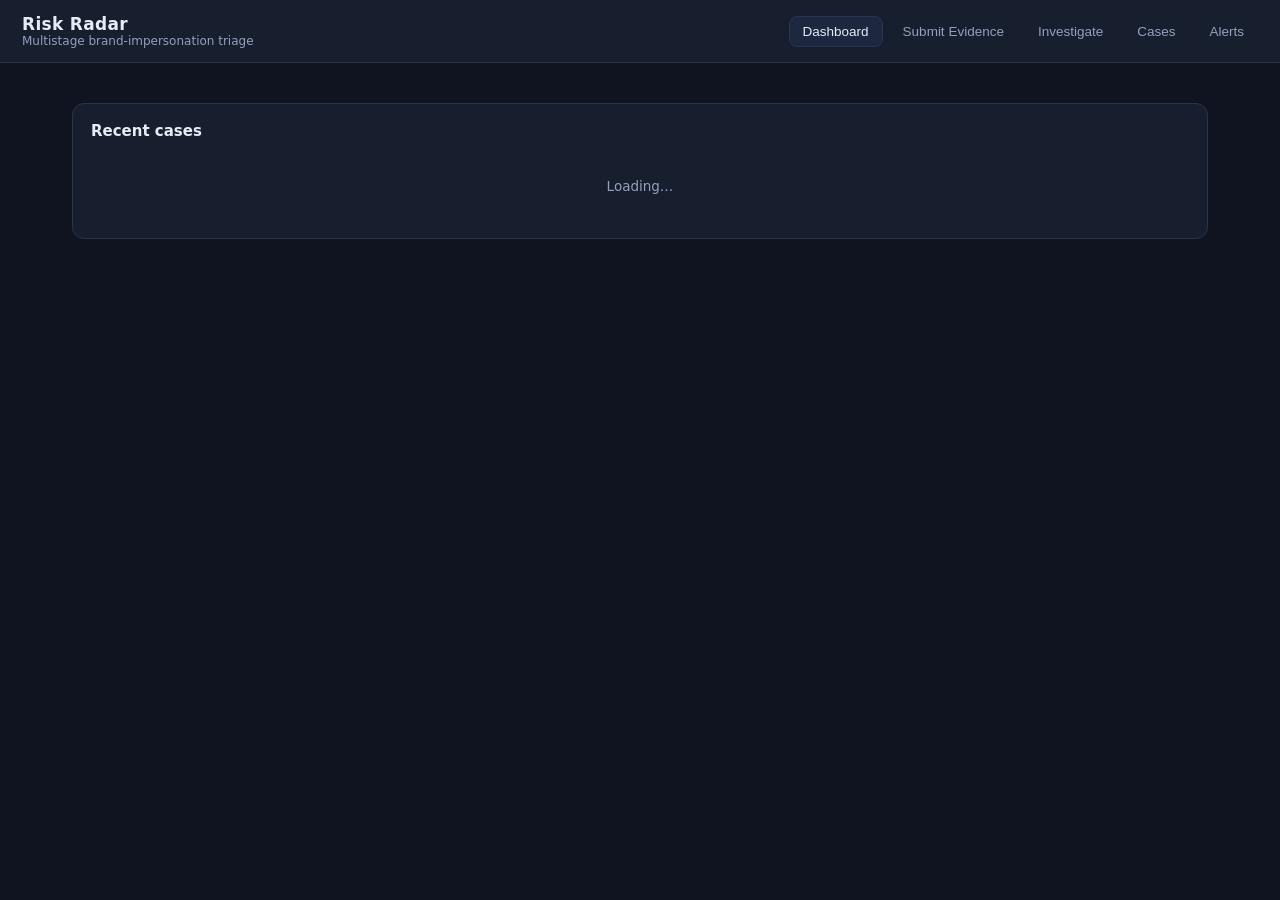
==== src/risk_radar/static/index.html @ 0d054615 "Add optional vision adapter and Stage 13 cases/dashboard Image analysis (optional, Stage 5): - 'APIn" ====
<!DOCTYPE html>
<html lang="en">
<head>
<meta charset="utf-8" />
<meta name="viewport" content="width=device-width, initial-scale=1" />
<title>Risk Radar — Cases &amp; Triage</title>
<style>
  :root {
    --bg: #0f1420; --panel: #171e2e; --panel2: #1e2740; --border: #2a3450;
    --text: #e6ebf5; --muted: #93a0bd; --accent: #4f8cff; --ok: #35c46f;
    --warn: #f0b429; --bad: #ef5d6a; --info: #6fb3d2;
  }
  * { box-sizing: border-box; }
  body { margin: 0; font-family: system-ui, -apple-system, Segoe UI, Roboto, sans-serif;
         background: var(--bg); color: var(--text); }
  header { display: flex; align-items: center; gap: 16px; padding: 14px 22px;
           background: var(--panel); border-bottom: 1px solid var(--border);
           position: sticky; top: 0; z-index: 5; }
  header h1 { font-size: 17px; margin: 0; font-weight: 650; letter-spacing: .3px; }
  header .brand-sub { color: var(--muted); font-size: 12px; }
  nav { display: flex; gap: 6px; margin-left: auto; flex-wrap: wrap; }
  nav button { background: transparent; border: 1px solid transparent; color: var(--muted);
               padding: 7px 13px; border-radius: 8px; cursor: pointer; font-size: 13.5px; }
  nav button:hover { color: var(--text); background: var(--panel2); }
  nav button.active { color: var(--text); background: var(--panel2); border-color: var(--border); }
  main { max-width: 1180px; margin: 0 auto; padding: 22px; }
  .view { display: none; } .view.active { display: block; }
  .cards { display: grid; grid-template-columns: repeat(auto-fit, minmax(170px, 1fr)); gap: 14px; }
  .card { background: var(--panel); border: 1px solid var(--border); border-radius: 12px; padding: 16px; }
  .card .num { font-size: 30px; font-weight: 700; margin: 4px 0 2px; }
  .card .lbl { color: var(--muted); font-size: 12.5px; text-transform: uppercase; letter-spacing: .6px; }
  .panel { background: var(--panel); border: 1px solid var(--border); border-radius: 12px; padding: 18px; margin-top: 18px; }
  .panel h2 { margin: 0 0 12px; font-size: 15px; }
  .panel h3 { margin: 18px 0 8px; font-size: 13.5px; color: var(--muted); text-transform: uppercase; letter-spacing: .5px; }
  table { width: 100%; border-collapse: collapse; font-size: 13.5px; }
  th, td { text-align: left; padding: 9px 10px; border-bottom: 1px solid var(--border); vertical-align: top; }
  th { color: var(--muted); font-weight: 600; font-size: 12px; text-transform: uppercase; letter-spacing: .5px; }
  tr.row:hover { background: var(--panel2); cursor: pointer; }
  .badge { display: inline-block; padding: 2px 9px; border-radius: 20px; font-size: 11.5px; font-weight: 600; border: 1px solid transparent; }
  .b-ok { background: rgba(53,196,111,.14); color: var(--ok); border-color: rgba(53,196,111,.35); }
  .b-warn { background: rgba(240,180,41,.14); color: var(--warn); border-color: rgba(240,180,41,.35); }
  .b-bad { background: rgba(239,93,106,.14); color: var(--bad); border-color: rgba(239,93,106,.35); }
  .b-info { background: rgba(111,179,210,.14); color: var(--info); border-color: rgba(111,179,210,.35); }
  .b-muted { background: rgba(147,160,189,.12); color: var(--muted); border-color: rgba(147,160,189,.3); }
  label { display: block; font-size: 12.5px; color: var(--muted); margin: 10px 0 4px; }
  input[type=text], select, textarea { width: 100%; background: var(--panel2); color: var(--text);
    border: 1px solid var(--border); border-radius: 8px; padding: 9px 11px; font-size: 13.5px; font-family: inherit; }
  textarea { min-height: 74px; resize: vertical; }
  .btn { background: var(--accent); color: #fff; border: none; padding: 9px 16px; border-radius: 8px;
         cursor: pointer; font-size: 13.5px; font-weight: 600; margin-top: 12px; }
  .btn:hover { filter: brightness(1.08); }
  .btn.secondary { background: var(--panel2); color: var(--text); border: 1px solid var(--border); }
  .btn.sm { padding: 5px 11px; font-size: 12.5px; margin: 0 6px 6px 0; }
  .btn:disabled { opacity: .5; cursor: not-allowed; }
  .state { padding: 26px; text-align: center; color: var(--muted); font-size: 13.5px; }
  .state.error { color: var(--bad); }
  .muted { color: var(--muted); }
  .mono { font-family: ui-monospace, SFMono-Regular, Menlo, monospace; font-size: 12.5px; }
  .kv { display: grid; grid-template-columns: 190px 1fr; gap: 6px 14px; font-size: 13.5px; }
  .kv .k { color: var(--muted); }
  .list { margin: 0; padding-left: 18px; font-size: 13px; }
  .list li { margin: 3px 0; }
  .pill-row { display: flex; flex-wrap: wrap; gap: 6px; margin-top: 6px; }
  .split { display: grid; grid-template-columns: 1fr 1fr; gap: 18px; }
  @media (max-width: 820px) { .split { grid-template-columns: 1fr; } .kv { grid-template-columns: 120px 1fr; } }
  .tag { font-size: 11px; color: var(--muted); border: 1px solid var(--border); padding: 1px 7px; border-radius: 6px; }
  .flash { padding: 10px 14px; border-radius: 8px; font-size: 13px; margin-top: 12px; display: none; }
  .flash.ok { display: block; background: rgba(53,196,111,.12); color: var(--ok); border: 1px solid rgba(53,196,111,.3); }
  .flash.err { display: block; background: rgba(239,93,106,.12); color: var(--bad); border: 1px solid rgba(239,93,106,.3); }
  .section-block { border-top: 1px solid var(--border); margin-top: 14px; padding-top: 6px; }
  code { background: var(--panel2); padding: 1px 6px; border-radius: 5px; font-size: 12px; }
</style>
</head>
<body>
<header>
  <div>
    <h1>Risk Radar</h1>
    <div class="brand-sub">Multistage brand-impersonation triage</div>
  </div>
  <nav id="nav">
    <button data-view="dashboard" class="active">Dashboard</button>
    <button data-view="submit">Submit Evidence</button>
    <button data-view="investigate">Investigate</button>
    <button data-view="cases">Cases</button>
    <button data-view="alerts">Alerts</button>
  </nav>
</header>
<main>
  <div id="flash" class="flash"></div>

  <!-- DASHBOARD -->
  <section id="view-dashboard" class="view active">
    <div class="cards" id="dash-cards"></div>
    <div class="panel">
      <h2>Recent cases</h2>
      <div id="dash-recent"><div class="state">Loading…</div></div>
    </div>
  </section>

  <!-- SUBMIT -->
  <section id="view-submit" class="view">
    <div class="panel">
      <h2>Submit evidence</h2>
      <p class="muted" style="font-size:13px">Stores raw evidence (Stage 2) and returns a submission id. Nothing is classified here.</p>
      <label>Evidence type</label>
      <select id="sub-type">
        <option value="url">URL</option>
        <option value="message">Text / message</option>
        <option value="screenshot">Screenshot (image URL or base64 data URI)</option>
        <option value="social_profile">Social profile (URL or @handle)</option>
        <option value="app_listing">App listing</option>
      </select>
      <label>Content</label>
      <textarea id="sub-content" placeholder="https://suspicious.example.com/login  — or paste a message / image data URI"></textarea>
      <label>Source label</label>
      <input type="text" id="sub-source" value="user" />
      <button class="btn" id="sub-btn">Store submission</button>
      <div id="sub-result"></div>
    </div>
  </section>

  <!-- INVESTIGATE -->
  <section id="view-investigate" class="view">
    <div class="panel">
      <h2>Investigate a candidate</h2>
      <p class="muted" style="font-size:13px">Runs the real pipeline: Stage 6 gate → Stage 5 evidence → Stage 7 rules → Stage 11 risk → Stage 12 grounded analysis. Every stage shows an explicit status; missing results are shown as unavailable, never faked.</p>
      <label>Target</label>
      <input type="text" id="inv-target" placeholder="https://suspicious.example.com" />
      <button class="btn" id="inv-btn">Run pipeline</button>
      <div id="inv-result"></div>
    </div>
  </section>

  <!-- CASES -->
  <section id="view-cases" class="view">
    <div class="split">
      <div class="panel">
        <h2>Open a case</h2>
        <label>Title</label>
        <input type="text" id="case-title" placeholder="PayPal lookalike campaign" />
        <label>Target</label>
        <input type="text" id="case-target" placeholder="https://suspicious.example.com" />
        <label>Attach current investigation snapshot (optional)</label>
        <select id="case-snapshot"><option value="">No snapshot</option></select>
        <label>Opening note (optional)</label>
        <textarea id="case-note" placeholder="Why this case is being opened"></textarea>
        <button class="btn" id="case-btn">Open case</button>
      </div>
      <div class="panel">
        <h2>Filter</h2>
        <label>Status</label>
        <select id="case-filter">
          <option value="">All</option>
          <option value="open">Open</option>
          <option value="in_review">In review</option>
          <option value="closed">Closed</option>
        </select>
        <button class="btn secondary" id="case-refresh">Refresh</button>
      </div>
    </div>
    <div class="panel">
      <h2>Cases</h2>
      <div id="cases-list"><div class="state">Loading…</div></div>
    </div>
    <div class="panel" id="case-detail" style="display:none"></div>
  </section>

  <!-- ALERTS -->
  <section id="view-alerts" class="view">
    <div class="panel">
      <h2>Alerts &amp; triage</h2>
      <p class="muted" style="font-size:13px">Cases that the Stage 6 gate marked <b>alert-eligible</b>. Verified official assets are never listed here. No external alerts are sent.</p>
      <div id="alerts-list"><div class="state">Loading…</div></div>
    </div>
    <div class="panel" id="report-panel" style="display:none"></div>
  </section>
</main>
<script src="/app.js"></script>
</body>
</html>
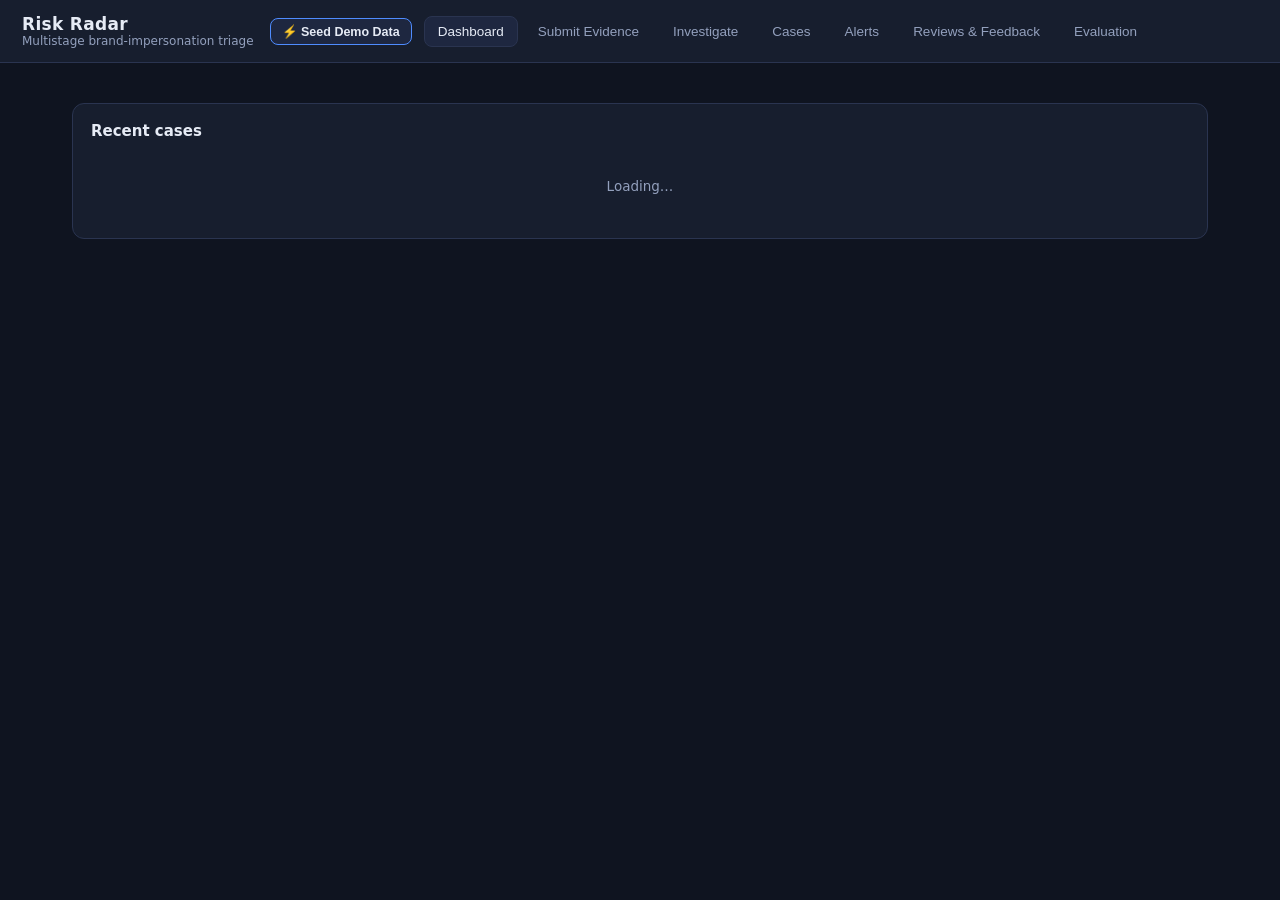
==== commit b0553c9c: "Integrate all stages and fix database configuration" ====
--- a/src/risk_radar/static/index.html
+++ b/src/risk_radar/static/index.html
@@ -77,13 +77,18 @@
     <h1>Risk Radar</h1>
     <div class="brand-sub">Multistage brand-impersonation triage</div>
   </div>
-  <nav id="nav">
-    <button data-view="dashboard" class="active">Dashboard</button>
-    <button data-view="submit">Submit Evidence</button>
-    <button data-view="investigate">Investigate</button>
-    <button data-view="cases">Cases</button>
-    <button data-view="alerts">Alerts</button>
-  </nav>
+  <div style="display:flex; align-items:center; gap:12px;">
+    <button class="btn secondary sm" id="seed-demo-btn" style="margin:0; border-color:var(--accent);">⚡ Seed Demo Data</button>
+    <nav id="nav">
+      <button data-view="dashboard" class="active">Dashboard</button>
+      <button data-view="submit">Submit Evidence</button>
+      <button data-view="investigate">Investigate</button>
+      <button data-view="cases">Cases</button>
+      <button data-view="alerts">Alerts</button>
+      <button data-view="reviews">Reviews &amp; Feedback</button>
+      <button data-view="evaluation">Evaluation</button>
+    </nav>
+  </div>
 </header>
 <main>
   <div id="flash" class="flash"></div>
@@ -174,6 +179,56 @@
     </div>
     <div class="panel" id="report-panel" style="display:none"></div>
   </section>
+
+  <!-- REVIEWS & FEEDBACK (STAGE 14) -->
+  <section id="view-reviews" class="view">
+    <div class="split">
+      <div class="panel">
+        <h2>Submit Human Review Verdict</h2>
+        <p class="muted" style="font-size:13px">Record an audited analyst verdict with mandatory reasoning. Creates training feedback labels for Stage 8 ML retraining.</p>
+        <label>Target URL / Domain</label>
+        <input type="text" id="rev-target" placeholder="https://suspicious.example.com" />
+        <label>Case ID (Optional)</label>
+        <input type="text" id="rev-case-id" placeholder="Optional Case #" />
+        <label>Verdict</label>
+        <select id="rev-verdict">
+          <option value="malicious">Malicious (Confirmed impersonation)</option>
+          <option value="benign">Benign (Legitimate / False Positive)</option>
+          <option value="suspicious">Suspicious (Needs Monitoring)</option>
+        </select>
+        <label>Mandatory Reasoning</label>
+        <textarea id="rev-reason" placeholder="Detailed analyst justification for this verdict (required)"></textarea>
+        <label>Analyst Identifier</label>
+        <input type="text" id="rev-analyst" value="senior_analyst" />
+        <button class="btn" id="rev-btn">Record Verdict &amp; Feedback</button>
+      </div>
+      <div class="panel">
+        <h2>ML Feedback Labels</h2>
+        <p class="muted" style="font-size:13px">Labels retrieved from human analyst verdicts formatted for model retraining.</p>
+        <div id="feedback-summary" class="muted" style="margin-bottom:10px;">Loading…</div>
+        <button class="btn secondary sm" id="retrain-btn">Trigger Retraining with Labels</button>
+        <div id="retrain-result"></div>
+      </div>
+    </div>
+    <div class="panel">
+      <h2>Review Audit Trail</h2>
+      <div id="reviews-list"><div class="state">Loading…</div></div>
+    </div>
+  </section>
+
+  <!-- EVALUATION (STAGE 15) -->
+  <section id="view-evaluation" class="view">
+    <div class="panel">
+      <div style="display:flex; justify-content:space-between; align-items:center;">
+        <div>
+          <h2>Evaluation Benchmark (Stage 15)</h2>
+          <p class="muted" style="font-size:13px; margin:4px 0 0;">Offline capability evaluation comparing gate decisions and rule indicators across benchmark samples.</p>
+        </div>
+        <button class="btn" id="run-bench-btn" style="margin:0;">Run Benchmark</button>
+      </div>
+      <div id="bench-result" style="margin-top:14px;"><div class="state">Click "Run Benchmark" to execute evaluation.</div></div>
+    </div>
+  </section>
 </main>
 <script src="/app.js"></script>
 </body>
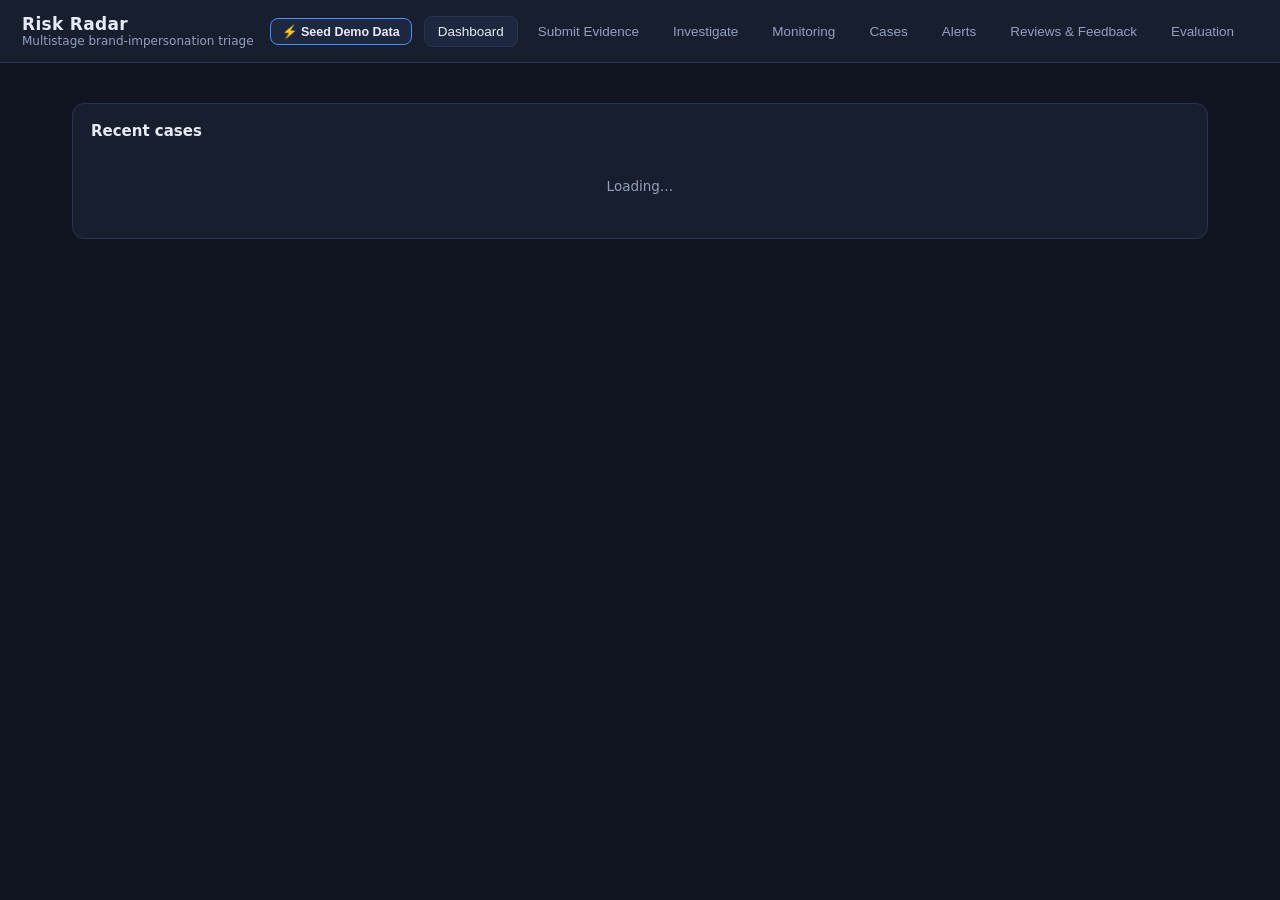
==== commit f729db10: "Complete SentinelX investigation and monitoring workflows Integrate evidence analysis, application l" ====
--- a/src/risk_radar/static/index.html
+++ b/src/risk_radar/static/index.html
@@ -83,6 +83,7 @@
       <button data-view="dashboard" class="active">Dashboard</button>
       <button data-view="submit">Submit Evidence</button>
       <button data-view="investigate">Investigate</button>
+      <button data-view="monitoring">Monitoring</button>
       <button data-view="cases">Cases</button>
       <button data-view="alerts">Alerts</button>
       <button data-view="reviews">Reviews &amp; Feedback</button>
@@ -129,6 +130,12 @@
     <div class="panel">
       <h2>Investigate a candidate</h2>
       <p class="muted" style="font-size:13px">Runs the real pipeline: Stage 6 gate → Stage 5 evidence → Stage 7 rules → Stage 11 risk → Stage 12 grounded analysis. Every stage shows an explicit status; missing results are shown as unavailable, never faked.</p>
+      <label>Candidate type</label>
+      <select id="inv-type">
+        <option value="auto">URL or name</option>
+        <option value="social_profile">Social profile handle</option>
+        <option value="app_listing">App listing / identifier</option>
+      </select>
       <label>Target</label>
       <input type="text" id="inv-target" placeholder="https://suspicious.example.com" />
       <button class="btn" id="inv-btn">Run pipeline</button>
@@ -145,6 +152,12 @@
         <input type="text" id="case-title" placeholder="PayPal lookalike campaign" />
         <label>Target</label>
         <input type="text" id="case-target" placeholder="https://suspicious.example.com" />
+        <label>Target type</label>
+        <select id="case-kind">
+          <option value="auto">URL or name</option>
+          <option value="handle">Social handle</option>
+          <option value="application">App listing / identifier</option>
+        </select>
         <label>Attach current investigation snapshot (optional)</label>
         <select id="case-snapshot"><option value="">No snapshot</option></select>
         <label>Opening note (optional)</label>
@@ -178,6 +191,44 @@
       <div id="alerts-list"><div class="state">Loading…</div></div>
     </div>
     <div class="panel" id="report-panel" style="display:none"></div>
+  </section>
+
+  <!-- MONITORING -->
+  <section id="view-monitoring" class="view">
+    <div class="split">
+      <div class="panel">
+        <h2>Create monitoring target</h2>
+        <p class="muted" style="font-size:13px">Checks use configured providers. A target is marked active only after a successful provider check.</p>
+        <label>Target type</label>
+        <select id="mon-type">
+          <option value="domain">Domain</option>
+          <option value="social_profile">Social handle</option>
+          <option value="application">App ID / listing</option>
+        </select>
+        <label>Domain, @handle, package ID, or store listing URL</label>
+        <input type="text" id="mon-target" placeholder="example.com, @brand, or app identifier" />
+        <label>Brand ID (optional)</label>
+        <input type="text" id="mon-brand" placeholder="Registered brand ID" />
+        <label>Check interval in seconds (60–2592000)</label>
+        <input type="text" id="mon-interval" value="3600" />
+        <button class="btn" id="mon-create">Create target</button>
+      </div>
+      <div class="panel">
+        <h2>Monitoring status</h2>
+        <p class="muted" style="font-size:13px">Scheduler is opt-in via MONITORING_SCHEDULER_ENABLED. “Unavailable” means the configured provider did not deliver a complete check. Partial attempts do not clear prior findings.</p>
+        <button class="btn secondary" id="mon-refresh">Refresh targets and alerts</button>
+        <div id="mon-status" class="state">Loading…</div>
+      </div>
+    </div>
+    <div class="panel">
+      <h2>Targets and check history</h2>
+      <div id="mon-targets"><div class="state">Loading…</div></div>
+      <div id="mon-check-detail"></div>
+    </div>
+    <div class="panel">
+      <h2>Monitoring change alerts</h2>
+      <div id="mon-alerts"><div class="state">Loading…</div></div>
+    </div>
   </section>
 
   <!-- REVIEWS & FEEDBACK (STAGE 14) -->
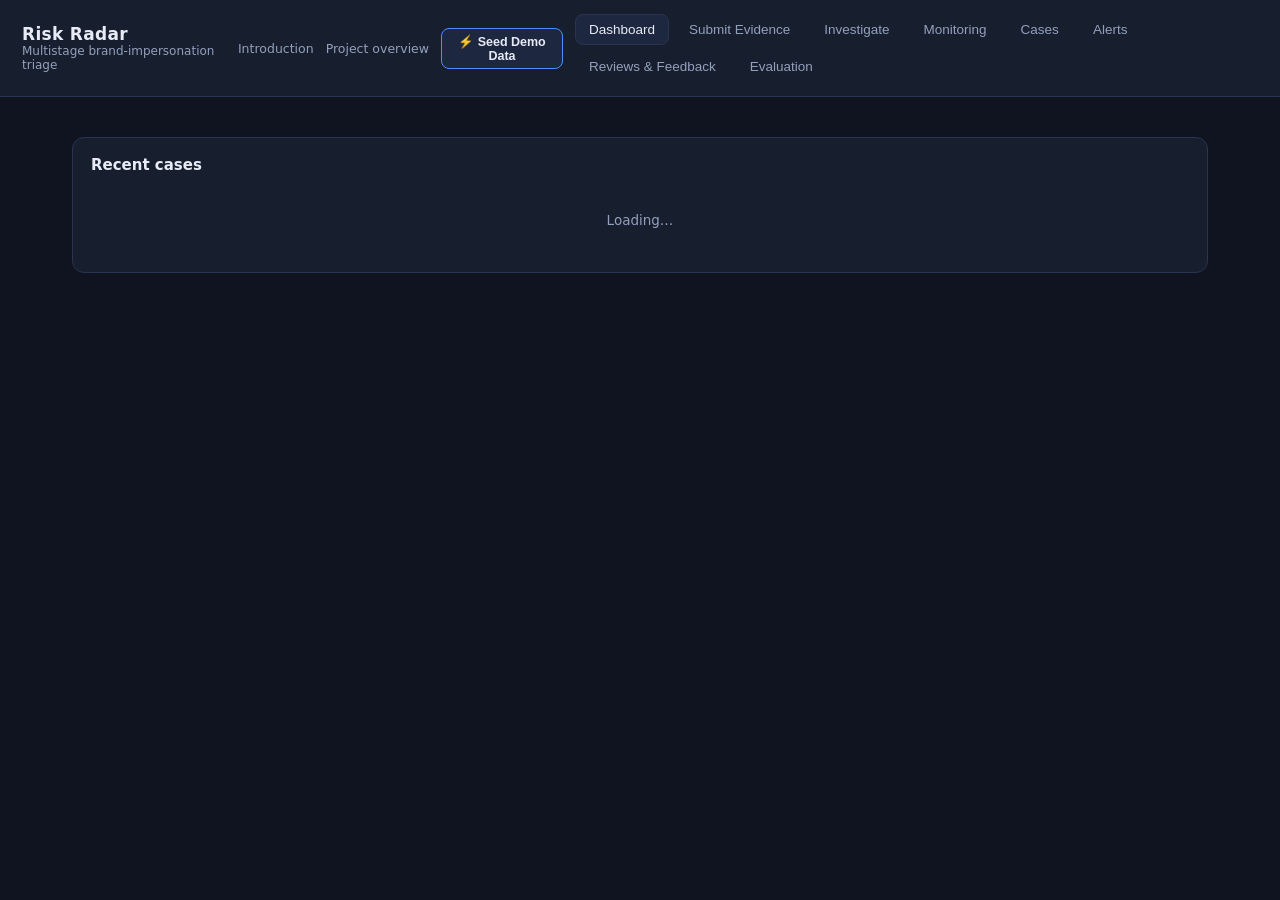
==== commit 93e8a43c: "Complete SentinelX integration and improve judge-facing interface" ====
--- a/src/risk_radar/static/index.html
+++ b/src/risk_radar/static/index.html
@@ -52,6 +52,8 @@
   .btn.secondary { background: var(--panel2); color: var(--text); border: 1px solid var(--border); }
   .btn.sm { padding: 5px 11px; font-size: 12.5px; margin: 0 6px 6px 0; }
   .btn:disabled { opacity: .5; cursor: not-allowed; }
+  .dashboard-link { color: var(--muted); font-size: 12.5px; text-decoration: none; white-space: nowrap; }
+  .dashboard-link:hover { color: var(--text); }
   .state { padding: 26px; text-align: center; color: var(--muted); font-size: 13.5px; }
   .state.error { color: var(--bad); }
   .muted { color: var(--muted); }
@@ -69,6 +71,17 @@
   .flash.err { display: block; background: rgba(239,93,106,.12); color: var(--bad); border: 1px solid rgba(239,93,106,.3); }
   .section-block { border-top: 1px solid var(--border); margin-top: 14px; padding-top: 6px; }
   code { background: var(--panel2); padding: 1px 6px; border-radius: 5px; font-size: 12px; }
+  @media (max-width: 820px) {
+    header { align-items: flex-start; flex-wrap: wrap; }
+    header > div:last-child { width: 100%; flex-wrap: wrap; }
+    #nav { width: 100%; margin-left: 0; }
+  }
+  @media (max-width: 560px) {
+    header { padding: 12px 14px; }
+    header > div:last-child { gap: 8px !important; }
+    #nav { gap: 3px; }
+    #nav button { padding: 6px 8px; font-size: 12px; }
+  }
 </style>
 </head>
 <body>
@@ -78,6 +91,8 @@
     <div class="brand-sub">Multistage brand-impersonation triage</div>
   </div>
   <div style="display:flex; align-items:center; gap:12px;">
+      <a class="dashboard-link" href="/">Introduction</a>
+      <a class="dashboard-link" href="/project">Project overview</a>
     <button class="btn secondary sm" id="seed-demo-btn" style="margin:0; border-color:var(--accent);">⚡ Seed Demo Data</button>
     <nav id="nav">
       <button data-view="dashboard" class="active">Dashboard</button>
@@ -132,12 +147,17 @@
       <p class="muted" style="font-size:13px">Runs the real pipeline: Stage 6 gate → Stage 5 evidence → Stage 7 rules → Stage 11 risk → Stage 12 grounded analysis. Every stage shows an explicit status; missing results are shown as unavailable, never faked.</p>
       <label>Candidate type</label>
       <select id="inv-type">
-        <option value="auto">URL or name</option>
+        <option value="auto">Auto detect URL, domain, handle or name</option>
+        <option value="domain">Domain</option>
+        <option value="name">Brand / entity name</option>
         <option value="social_profile">Social profile handle</option>
         <option value="app_listing">App listing / identifier</option>
       </select>
       <label>Target</label>
       <input type="text" id="inv-target" placeholder="https://suspicious.example.com" />
+      <label for="inv-image">Screenshot evidence (optional, JPEG / PNG / GIF / WebP, up to 10 MB)</label>
+      <input type="file" id="inv-image" accept="image/jpeg,image/png,image/gif,image/webp" aria-describedby="inv-image-help" />
+      <div id="inv-image-help" class="muted" style="font-size:12px">The server validates image content before OCR. Uploaded images are retained as submitted evidence when the investigation runs.</div>
       <button class="btn" id="inv-btn">Run pipeline</button>
       <div id="inv-result"></div>
     </div>
@@ -281,6 +301,8 @@
     </div>
   </section>
 </main>
+<script src="/candidate_input.js"></script>
+<script src="/investigation_summary.js"></script>
 <script src="/app.js"></script>
 </body>
 </html>
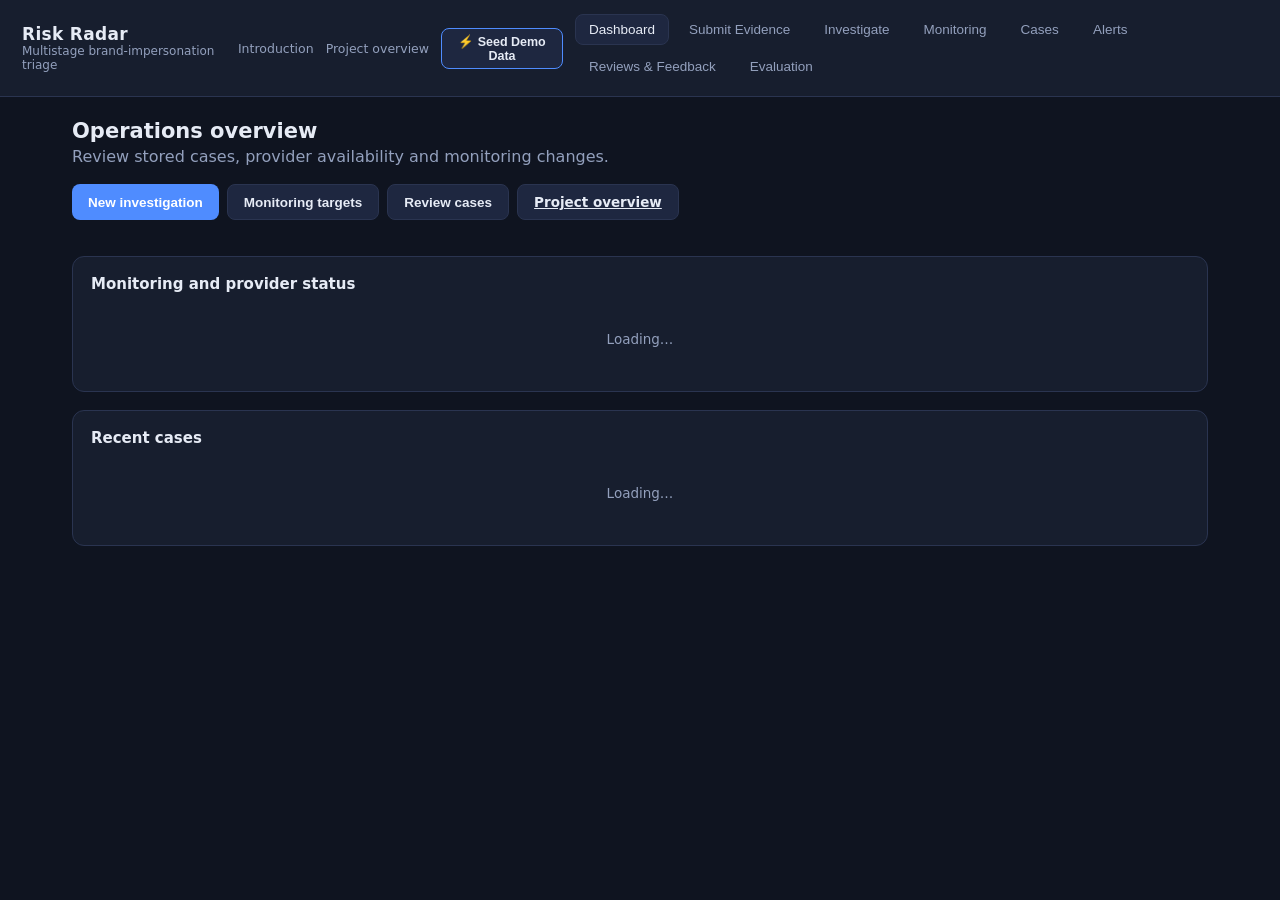
==== commit b6243147: "Improve SentinelX investigations and demo coverage Improve evidence analysis, optional Groq vision, " ====
--- a/src/risk_radar/static/index.html
+++ b/src/risk_radar/static/index.html
@@ -57,6 +57,30 @@
   .state { padding: 26px; text-align: center; color: var(--muted); font-size: 13.5px; }
   .state.error { color: var(--bad); }
   .muted { color: var(--muted); }
+  .image-preview { display: flex; align-items: flex-start; gap: 14px; margin-top: 12px; padding: 12px; border: 1px solid var(--border); border-radius: 10px; }
+  .image-preview[hidden], #inv-image-error[hidden] { display: none; }
+  .image-preview img { display: block; max-width: min(100%, 320px); max-height: 220px; object-fit: contain; border-radius: 6px; background: #080d17; }
+  .summary-lead { padding: 14px; border-left: 4px solid var(--info); border-radius: 6px; background: var(--panel2); }
+  .summary-lead h3 { margin: 0 0 6px; color: var(--text); font-size: 16px; text-transform: none; letter-spacing: 0; }
+  .summary-sections { display: grid; grid-template-columns: repeat(auto-fit, minmax(210px, 1fr)); gap: 12px; margin-top: 14px; }
+  .summary-section { padding: 12px; border: 1px solid var(--border); border-radius: 8px; }
+  .summary-section h3 { margin: 0 0 8px; }
+  .summary-details { margin-top: 14px; }
+  .summary-details > summary { cursor: pointer; color: var(--info); }
+  dialog.completion-dialog { width: min(920px, calc(100vw - 24px)); max-height: min(88vh, 900px); overflow: auto; color: var(--text); background: var(--bg); border: 1px solid var(--border); border-radius: 14px; padding: 18px; }
+  dialog.completion-dialog::backdrop { background: rgba(3, 7, 14, .78); }
+  .completion-dialog-header { display: flex; align-items: center; justify-content: space-between; gap: 12px; position: sticky; top: -18px; padding: 8px 0; background: var(--bg); z-index: 1; }
+  .completion-dialog-header h2 { margin: 0; font-size: 18px; }
+  #inv-completion-summary .panel { margin-top: 8px !important; }
+  #inv-summary-inline:empty { display: none; }
+  meter { width: min(100%, 420px); height: 16px; display: block; margin: 8px 0; }
+  @media (max-width: 560px) { dialog.completion-dialog { padding: 12px; } .kv { grid-template-columns: 1fr; } }
+  .dashboard-intro { display: flex; align-items: center; justify-content: space-between; gap: 18px; flex-wrap: wrap; margin-bottom: 18px; }
+  .dashboard-intro h2 { margin: 0 0 4px; font-size: 21px; }
+  .dashboard-actions { display: flex; flex-wrap: wrap; gap: 8px; }
+  .dashboard-actions .btn { margin: 0; }
+  .dashboard-status-list { display: grid; gap: 9px; }
+  .dashboard-status-row { padding: 9px 11px; border-radius: 8px; background: var(--panel2); }
   .mono { font-family: ui-monospace, SFMono-Regular, Menlo, monospace; font-size: 12.5px; }
   .kv { display: grid; grid-template-columns: 190px 1fr; gap: 6px 14px; font-size: 13.5px; }
   .kv .k { color: var(--muted); }
@@ -111,7 +135,17 @@
 
   <!-- DASHBOARD -->
   <section id="view-dashboard" class="view active">
+    <div class="dashboard-intro">
+      <div><h2>Operations overview</h2><div class="muted">Review stored cases, provider availability and monitoring changes.</div></div>
+      <div class="dashboard-actions" aria-label="Dashboard shortcuts">
+        <button type="button" class="btn" data-dashboard-view="investigate">New investigation</button>
+        <button type="button" class="btn secondary" data-dashboard-view="monitoring">Monitoring targets</button>
+        <button type="button" class="btn secondary" data-dashboard-view="cases">Review cases</button>
+        <a class="btn secondary" href="/project">Project overview</a>
+      </div>
+    </div>
     <div class="cards" id="dash-cards"></div>
+    <div class="panel" aria-live="polite"><h2>Monitoring and provider status</h2><div id="dash-monitoring"><div class="state">Loading…</div></div></div>
     <div class="panel">
       <h2>Recent cases</h2>
       <div id="dash-recent"><div class="state">Loading…</div></div>
@@ -157,8 +191,15 @@
       <input type="text" id="inv-target" placeholder="https://suspicious.example.com" />
       <label for="inv-image">Screenshot evidence (optional, JPEG / PNG / GIF / WebP, up to 10 MB)</label>
       <input type="file" id="inv-image" accept="image/jpeg,image/png,image/gif,image/webp" aria-describedby="inv-image-help" />
-      <div id="inv-image-help" class="muted" style="font-size:12px">The server validates image content before OCR. Uploaded images are retained as submitted evidence when the investigation runs.</div>
+      <div id="inv-image-help" class="muted" style="font-size:12px">Images are validated before analysis. Available OCR or vision providers are reported in the results; an unavailable provider does not produce guessed observations.</div>
+      <div id="inv-image-preview" class="image-preview" hidden>
+        <img id="inv-image-preview-img" alt="Selected screenshot preview" />
+        <div><div id="inv-image-status" role="status" aria-live="polite"></div>
+          <button type="button" class="btn secondary sm" id="inv-image-remove">Remove image</button></div>
+      </div>
+      <div id="inv-image-error" class="state error" role="alert" hidden></div>
       <button class="btn" id="inv-btn">Run pipeline</button>
+      <div id="inv-summary-inline" aria-live="polite" aria-atomic="true"></div>
       <div id="inv-result"></div>
     </div>
   </section>
@@ -301,8 +342,15 @@
     </div>
   </section>
 </main>
+<dialog id="inv-completion-dialog" class="completion-dialog" aria-labelledby="inv-completion-title">
+  <div class="completion-dialog-header">
+    <h2 id="inv-completion-title">Investigation results</h2>
+    <form method="dialog"><button type="submit" class="btn secondary sm" aria-label="Close investigation summary">Close</button></form>
+  </div>
+  <div id="inv-completion-summary"></div>
+</dialog>
 <script src="/candidate_input.js"></script>
 <script src="/investigation_summary.js"></script>
-<script src="/app.js"></script>
+<script src="/app.js?v=dashboard-case-open-1"></script>
 </body>
 </html>
